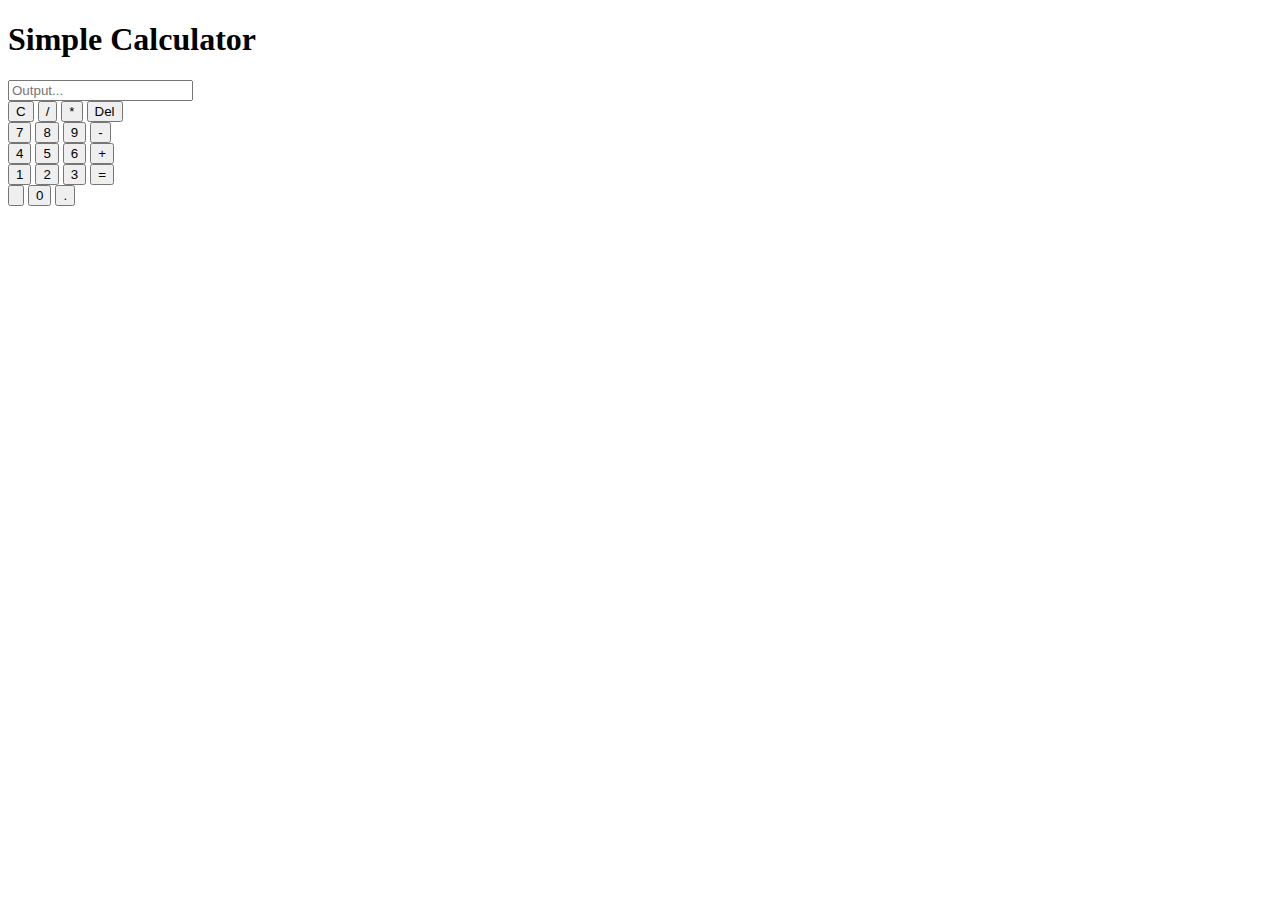
==== Calculator/index.html @ cb81cecd "Finished Calculator" ====
<!DOCTYPE html>
<html lang="en">
<head>
    <meta charset="UTF-8">
    <meta http-equiv="X-UA-Compatible" content="IE=edge">
    <meta name="viewport" content="width=device-width, initial-scale=1.0">
    <title>Calculator</title>
    <link rel="stylesheet" href="style.css">
</head>
<body>
    <div class="container">
        <h1 class="title">Simple Calculator</h1>
        <div class="calculator">
            <div class="row">
                <input type="text" name="output" placeholder="Output..." id="output" readonly>
            </div>
            <div class="row">
                <input type="button" value="C" id="clear">
                <input type="button" value="/" id="divide">
                <input type="button" value="*" id="multiply">
                <input type="button" value="Del" id="del">
            </div>
            <div class="row">
                <input type="button" value="7" id="seven">
                <input type="button" value="8" id="eight">
                <input type="button" value="9" id="nine">
                <input type="button" value="-" id="minus">
            </div>
            <div class="row">
                <input type="button" value="4" id="four">
                <input type="button" value="5" id="five">
                <input type="button" value="6" id="six">
                <input type="button" value="+" id="plus">
            </div>
            <div class="row">
                <input type="button" value="1" id="one">
                <input type="button" value="2" id="two">
                <input type="button" value="3" id="three">
                <input type="button" value="=" id="equal">
            </div>
            <div class="row">
                <input type="button" id="percent">
                <input type="button" value="0" id="zero">
                <input type="button" value="." id="dot">
            </div>
        </div>
    </div>

    <script src="script.js"></script>
</body>
</html>
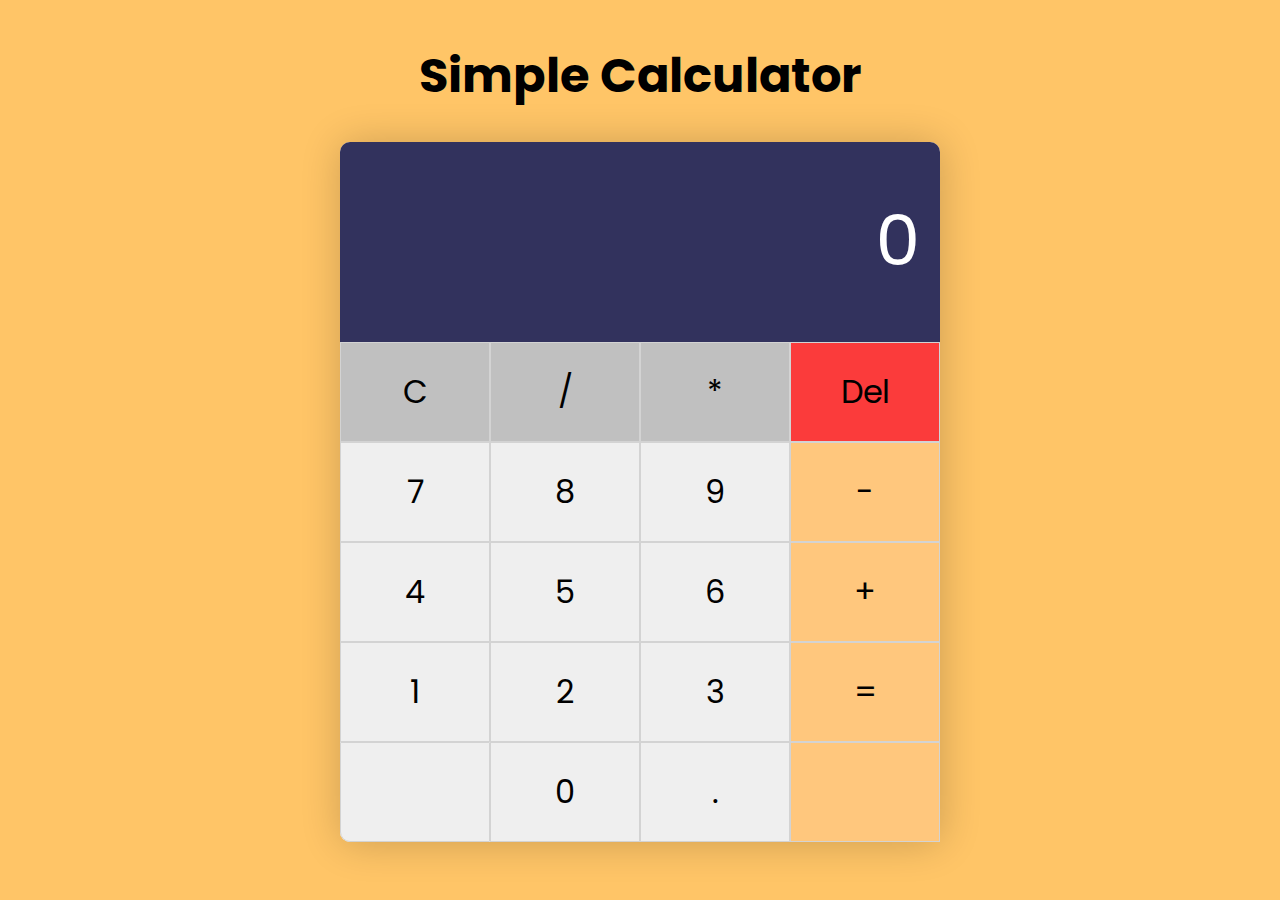
==== commit 21ef8707: "Changed some styling" ====
--- a/Calculator/index.html
+++ b/Calculator/index.html
@@ -12,7 +12,7 @@
         <h1 class="title">Simple Calculator</h1>
         <div class="calculator">
             <div class="row">
-                <input type="text" name="output" placeholder="Output..." id="output" readonly>
+                <input type="text" name="output" placeholder="0" id="output" readonly>
             </div>
             <div class="row">
                 <input type="button" value="C" id="clear">
@@ -39,9 +39,10 @@
                 <input type="button" value="=" id="equal">
             </div>
             <div class="row">
-                <input type="button" id="percent">
+                <input type="button" id="empty">
                 <input type="button" value="0" id="zero">
                 <input type="button" value="." id="dot">
+                <input type="button" id="extra">
             </div>
         </div>
     </div>
--- a/Calculator/style.css
+++ b/Calculator/style.css
@@ -0,0 +1,82 @@
+@import url('https://fonts.googleapis.com/css2?family=Poppins:wght@300&display=swap');
+
+*{
+    padding: 0;
+    margin:0;
+    font-family: 'Poppins', sans-serif;
+}
+
+body{
+    background-color: rgb(255, 197, 103);
+}
+
+.container{
+    width:1000px;
+    margin:auto;
+    padding:40px;
+    text-align: center;
+}
+
+/* Header */
+.title{
+    margin-bottom: 30px;
+    font-size: 3em;
+}
+
+/* Calculator panel */
+.calculator{
+    border-radius: 10px;
+    background-color: #fff;
+    width: 600px;
+    height: auto;
+    margin: auto;
+    box-shadow:1px 1px 40px rgba(0, 0, 0, 0.2);
+}
+
+.row{
+    display: flex;
+    flex-direction: row;
+}
+
+.row > input[type="button"]{
+    border: 0.1px solid lightgray;
+    padding: 10px;
+    width:calc(600px / 4);
+    height:calc(500px / 5);
+    font-size: 2em;
+}
+
+/* Output box */
+#output{
+    background-color: #32325d;
+    border-radius: 10px 10px 0 0;
+    border: none;
+    width: 600px;
+    height: 200px;
+    font-size: 4em;
+    text-align: right;
+}
+
+#output::-webkit-input-placeholder{
+    font-size: 1.1em;
+    color: #fff;
+    margin-right: 20px;
+}
+
+/* Each individual buttons */
+#clear, #divide, #multiply{
+    background-color: #c0c0c0;
+}
+
+#del{
+    background-color: #fb3b3b;
+}
+
+/* Empty button */
+#empty{
+    border-radius: 0px 0px 0px 10px;
+}
+
+#minus, #plus, #equal, #extra{
+    background-color: #ffc77d;
+}